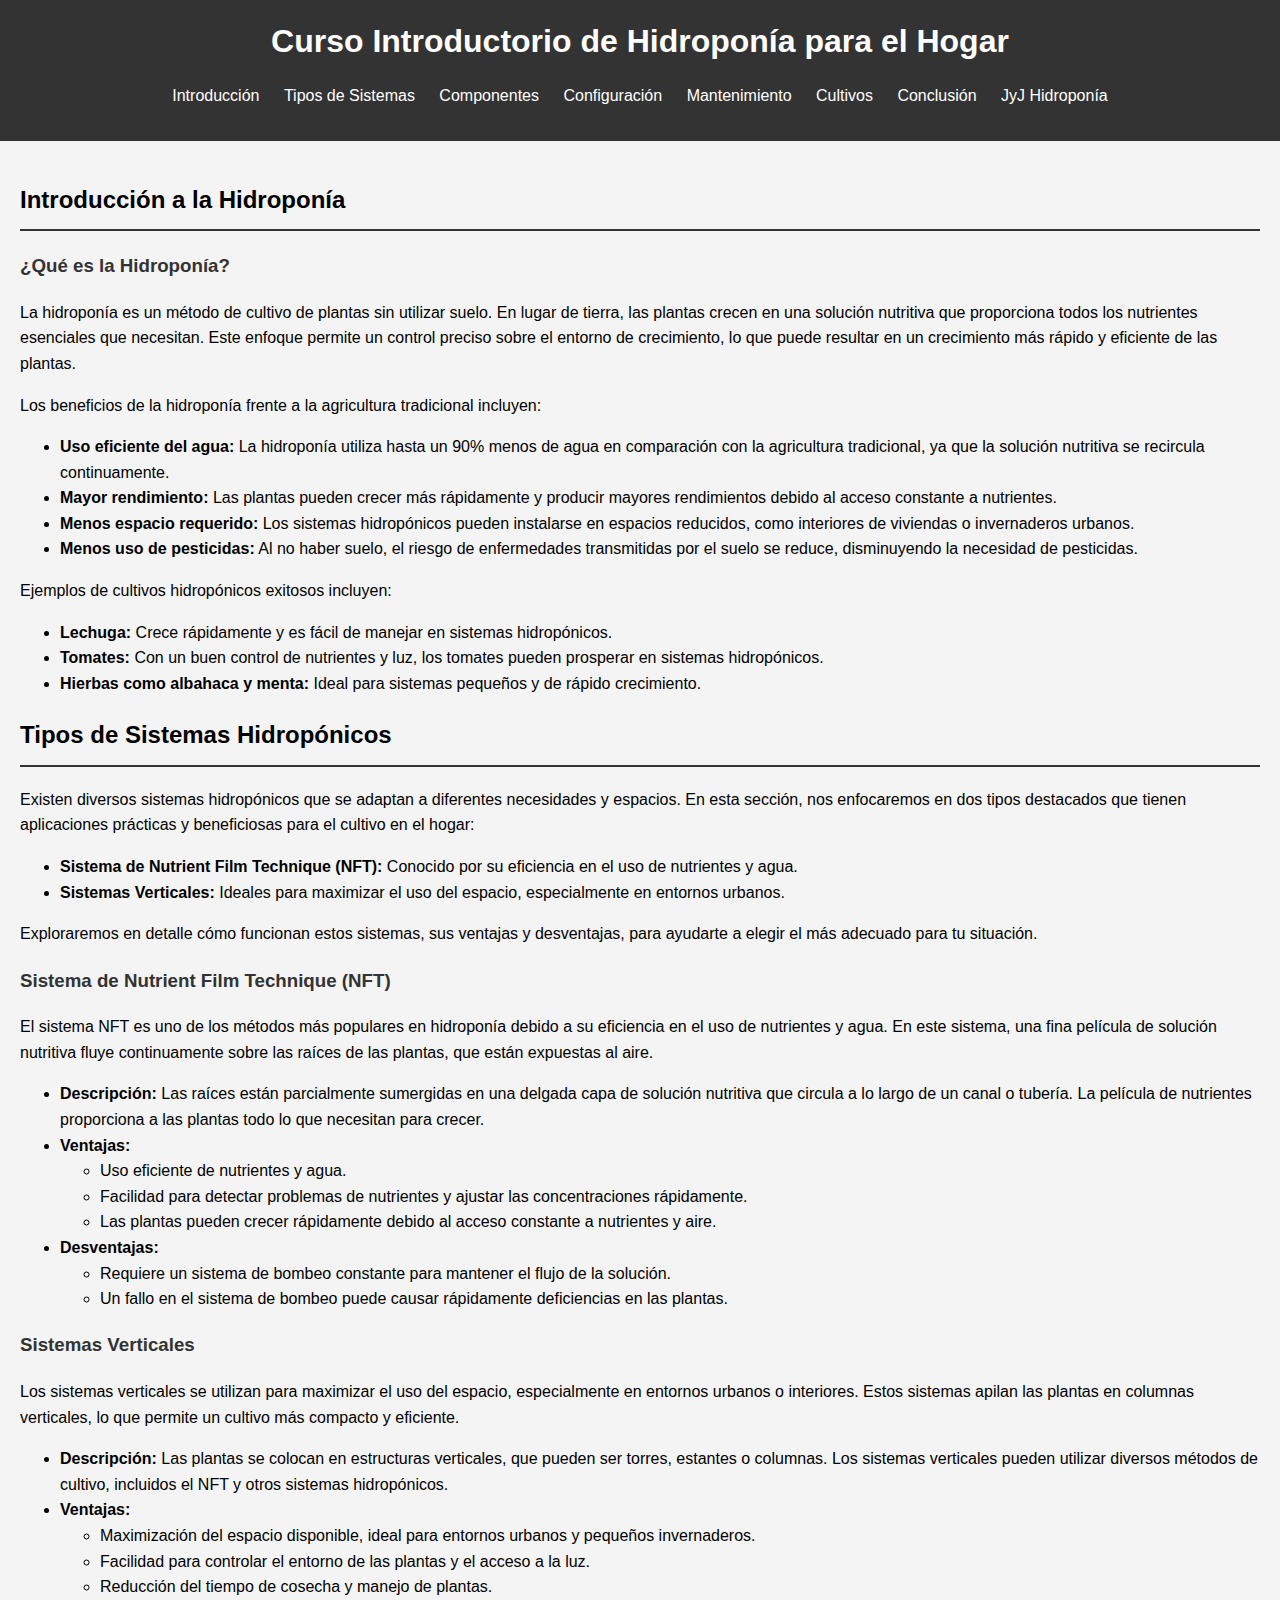
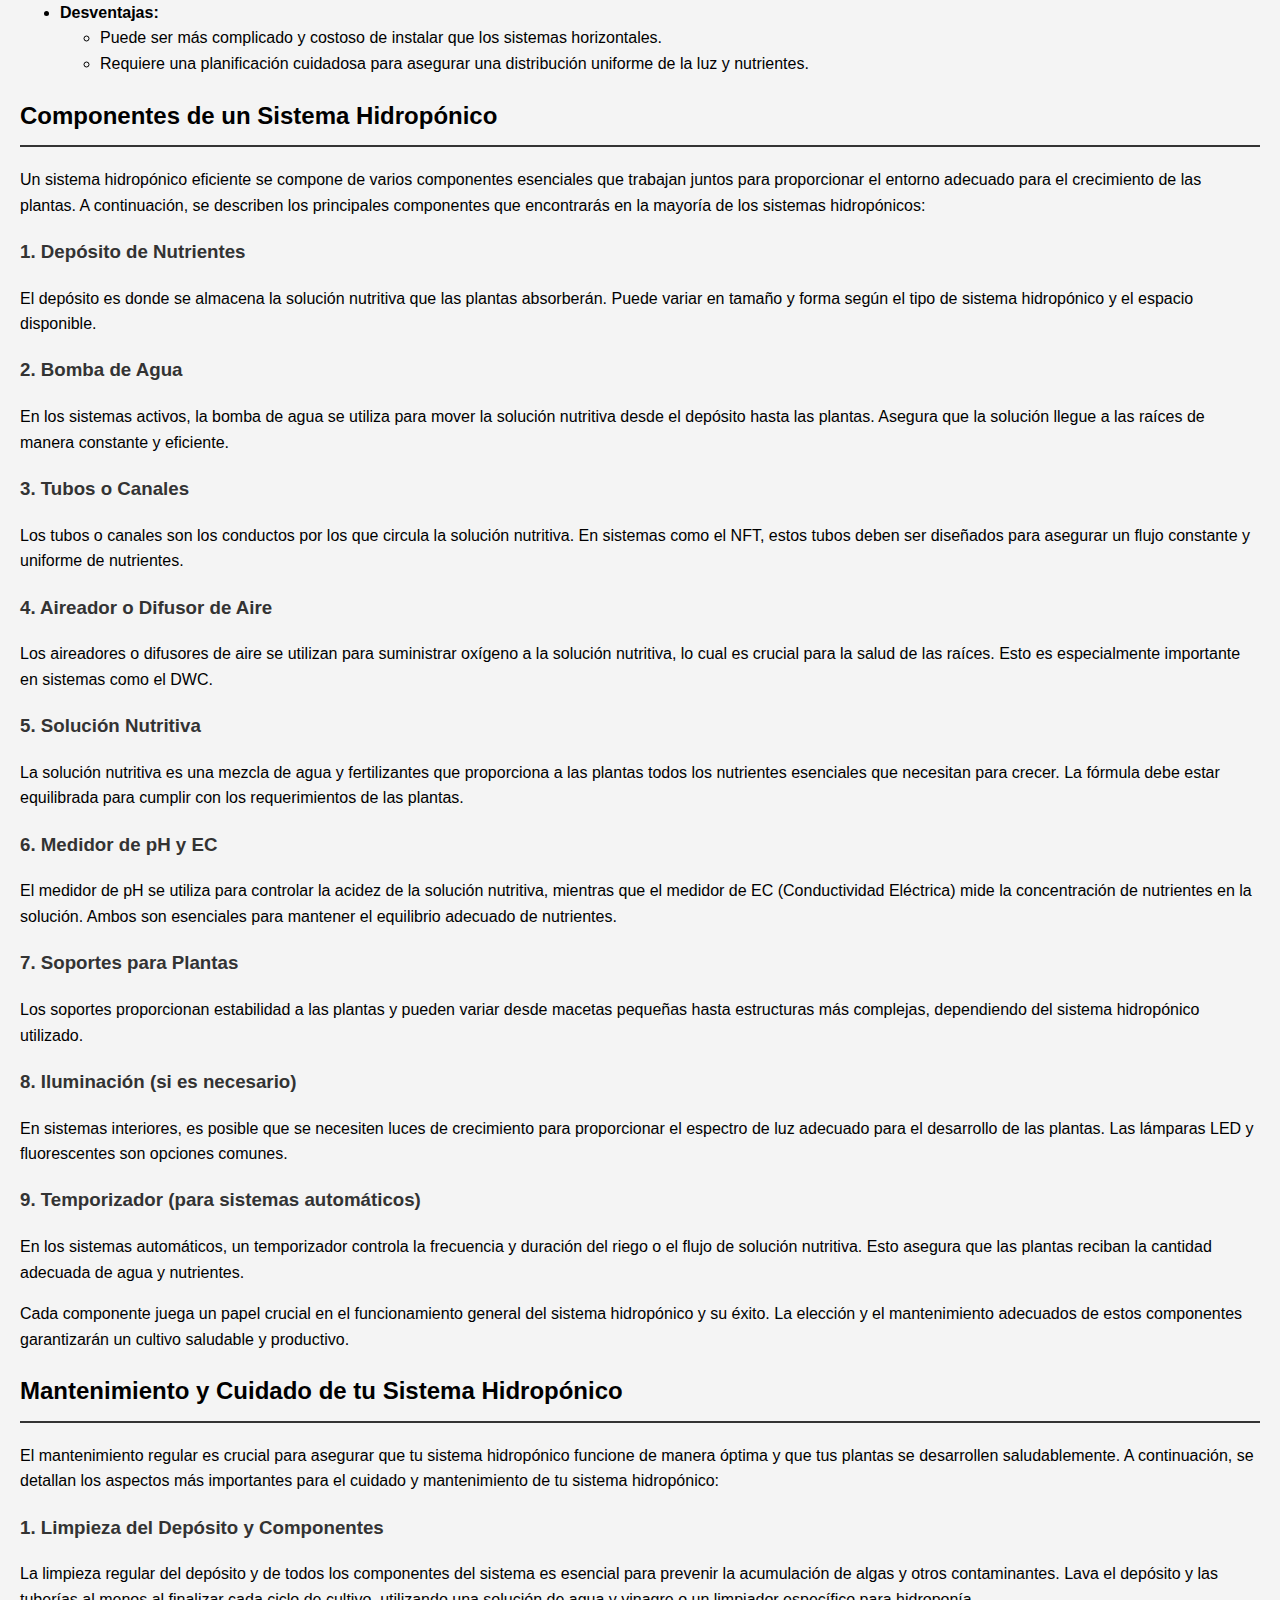
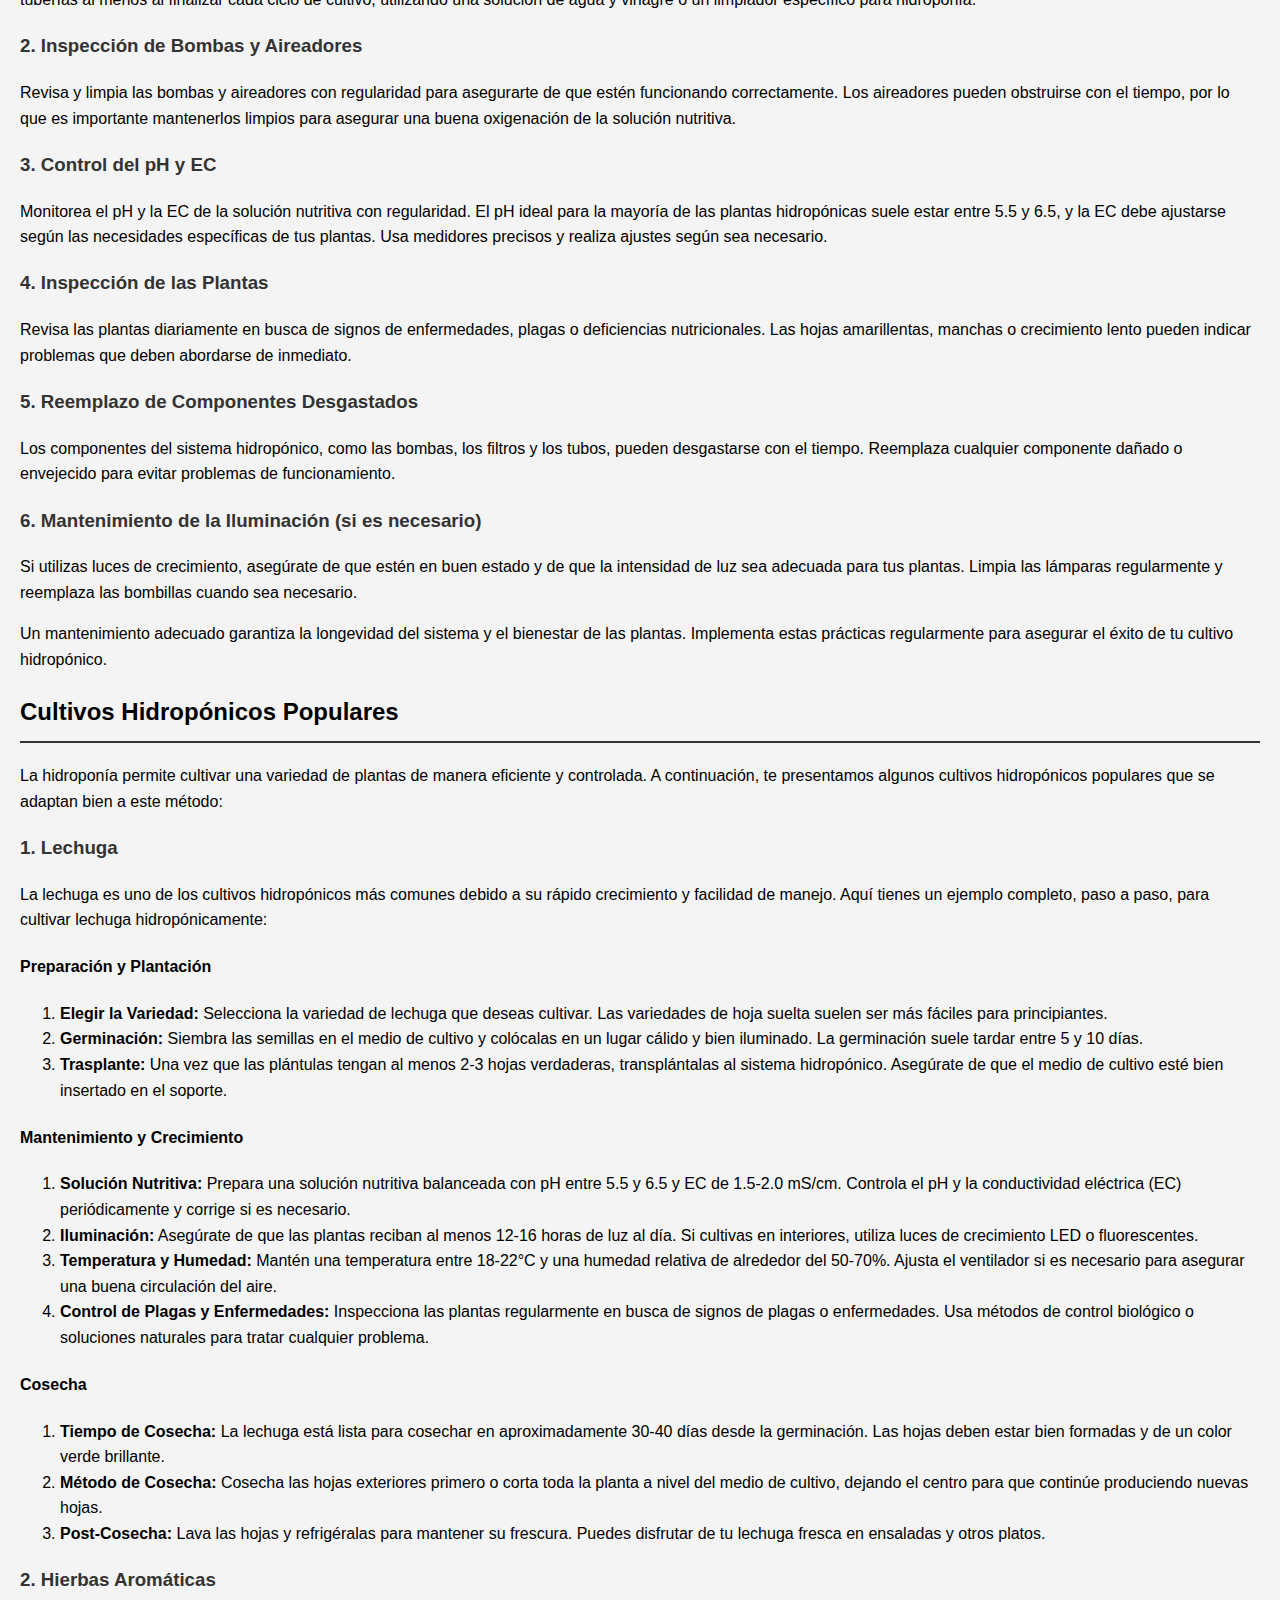
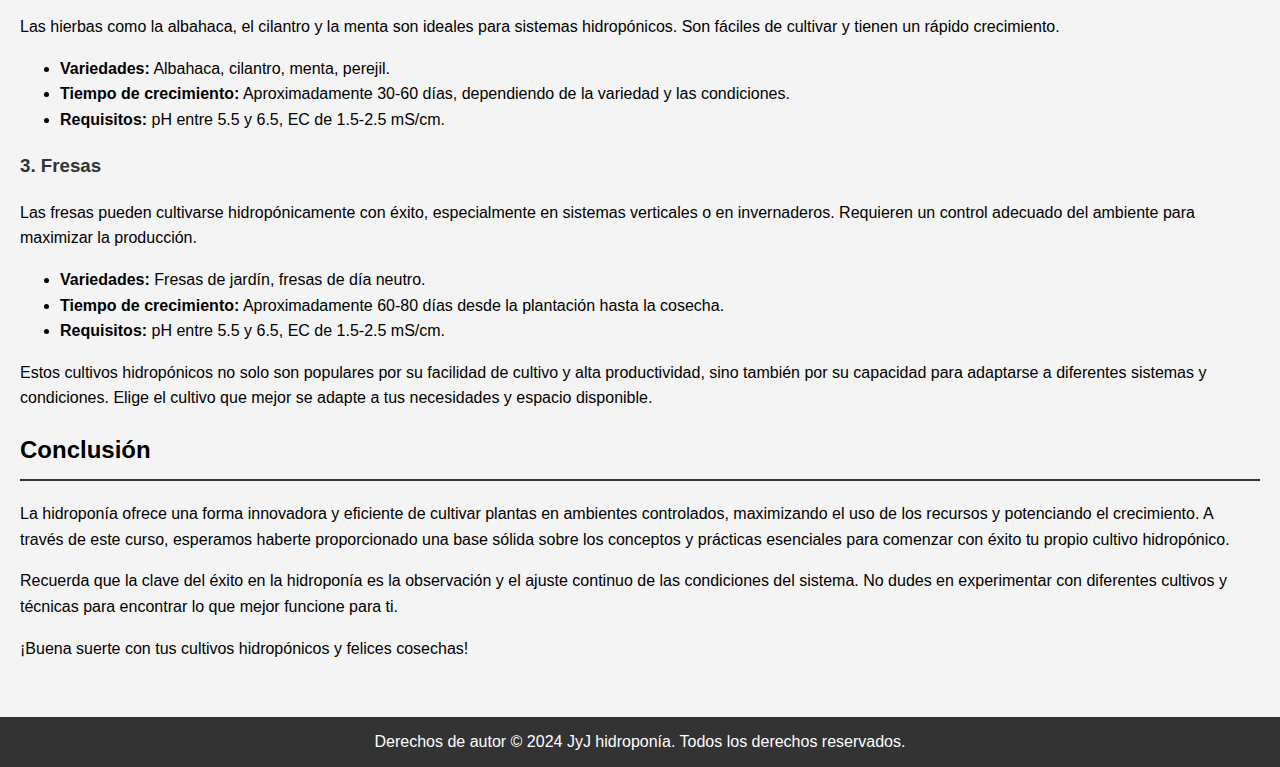
==== curso.html @ f140ede1 "Add files via upload" ====
<!DOCTYPE html>
<html lang="es">
<head>
    <meta charset="UTF-8">
    <meta name="viewport" content="width=device-width, initial-scale=1.0">
    <title>Curso introductorio a la hidroponía para el Hogar</title>
    <link rel="stylesheet" href="curso.css">
</head>
<body>
    <header>
        <h1>Curso Introductorio de Hidroponía para el Hogar</h1>
        <nav>
            <ul>
                <li><a href="#introduccion">Introducción</a></li>
                <li><a href="#tipos">Tipos de Sistemas</a></li>
                <li><a href="#componentes">Componentes</a></li>
                <li><a href="#configuracion">Configuración</a></li>
                <li><a href="#mantenimiento">Mantenimiento</a></li>
                <li><a href="#cultivos">Cultivos</a></li>
                <li><a href="#conclusion">Conclusión</a></li>
                <li><a href="https://jyj3d.com.ar/hidroponia">JyJ Hidroponía</a></li>
            </ul>
        </nav>
    </header>
    <main>
        <section id="introduccion">
            <h2>Introducción a la Hidroponía</h2>
            <article>
                <h3>¿Qué es la Hidroponía?</h3>
                <p>La hidroponía es un método de cultivo de plantas sin utilizar suelo. En lugar de tierra, las plantas crecen en una solución nutritiva que proporciona todos los nutrientes esenciales que necesitan. Este enfoque permite un control preciso sobre el entorno de crecimiento, lo que puede resultar en un crecimiento más rápido y eficiente de las plantas.</p>
                <p>Los beneficios de la hidroponía frente a la agricultura tradicional incluyen:</p>
                <ul>
                    <li><strong>Uso eficiente del agua:</strong> La hidroponía utiliza hasta un 90% menos de agua en comparación con la agricultura tradicional, ya que la solución nutritiva se recircula continuamente.</li>
                    <li><strong>Mayor rendimiento:</strong> Las plantas pueden crecer más rápidamente y producir mayores rendimientos debido al acceso constante a nutrientes.</li>
                    <li><strong>Menos espacio requerido:</strong> Los sistemas hidropónicos pueden instalarse en espacios reducidos, como interiores de viviendas o invernaderos urbanos.</li>
                    <li><strong>Menos uso de pesticidas:</strong> Al no haber suelo, el riesgo de enfermedades transmitidas por el suelo se reduce, disminuyendo la necesidad de pesticidas.</li>
                </ul>
                <p>Ejemplos de cultivos hidropónicos exitosos incluyen:</p>
                <ul>
                    <li><strong>Lechuga:</strong> Crece rápidamente y es fácil de manejar en sistemas hidropónicos.</li>
                    <li><strong>Tomates:</strong> Con un buen control de nutrientes y luz, los tomates pueden prosperar en sistemas hidropónicos.</li>
                    <li><strong>Hierbas como albahaca y menta:</strong> Ideal para sistemas pequeños y de rápido crecimiento.</li>
                </ul>
            </article>
        </section>
        
        <section id="tipos">
            <h2>Tipos de Sistemas Hidropónicos</h2>
            <article>
                <p>Existen diversos sistemas hidropónicos que se adaptan a diferentes necesidades y espacios. En esta sección, nos enfocaremos en dos tipos destacados que tienen aplicaciones prácticas y beneficiosas para el cultivo en el hogar:</p>
                <ul>
                    <li><strong>Sistema de Nutrient Film Technique (NFT):</strong> Conocido por su eficiencia en el uso de nutrientes y agua.</li>
                    <li><strong>Sistemas Verticales:</strong> Ideales para maximizar el uso del espacio, especialmente en entornos urbanos.</li>
                </ul>
                <p>Exploraremos en detalle cómo funcionan estos sistemas, sus ventajas y desventajas, para ayudarte a elegir el más adecuado para tu situación.</p>
        
                <h3>Sistema de Nutrient Film Technique (NFT)</h3>
                <p>El sistema NFT es uno de los métodos más populares en hidroponía debido a su eficiencia en el uso de nutrientes y agua. En este sistema, una fina película de solución nutritiva fluye continuamente sobre las raíces de las plantas, que están expuestas al aire.</p>
                <ul>
                    <li><strong>Descripción:</strong> Las raíces están parcialmente sumergidas en una delgada capa de solución nutritiva que circula a lo largo de un canal o tubería. La película de nutrientes proporciona a las plantas todo lo que necesitan para crecer.</li>
                    <li><strong>Ventajas:</strong> 
                        <ul>
                            <li>Uso eficiente de nutrientes y agua.</li>
                            <li>Facilidad para detectar problemas de nutrientes y ajustar las concentraciones rápidamente.</li>
                            <li>Las plantas pueden crecer rápidamente debido al acceso constante a nutrientes y aire.</li>
                        </ul>
                    </li>
                    <li><strong>Desventajas:</strong>
                        <ul>
                            <li>Requiere un sistema de bombeo constante para mantener el flujo de la solución.</li>
                            <li>Un fallo en el sistema de bombeo puede causar rápidamente deficiencias en las plantas.</li>
                        </ul>
                    </li>
                </ul>
                
                <h3>Sistemas Verticales</h3>
                <p>Los sistemas verticales se utilizan para maximizar el uso del espacio, especialmente en entornos urbanos o interiores. Estos sistemas apilan las plantas en columnas verticales, lo que permite un cultivo más compacto y eficiente.</p>
                <ul>
                    <li><strong>Descripción:</strong> Las plantas se colocan en estructuras verticales, que pueden ser torres, estantes o columnas. Los sistemas verticales pueden utilizar diversos métodos de cultivo, incluidos el NFT y otros sistemas hidropónicos.</li>
                    <li><strong>Ventajas:</strong>
                        <ul>
                            <li>Maximización del espacio disponible, ideal para entornos urbanos y pequeños invernaderos.</li>
                            <li>Facilidad para controlar el entorno de las plantas y el acceso a la luz.</li>
                            <li>Reducción del tiempo de cosecha y manejo de plantas.</li>
                        </ul>
                    </li>
                    <li><strong>Desventajas:</strong>
                        <ul>
                            <li>Puede ser más complicado y costoso de instalar que los sistemas horizontales.</li>
                            <li>Requiere una planificación cuidadosa para asegurar una distribución uniforme de la luz y nutrientes.</li>
                        </ul>
                    </li>
                </ul>
            </article>
        </section>
        
        <section id="componentes">
            <h2>Componentes de un Sistema Hidropónico</h2>
            <article>
                <p>Un sistema hidropónico eficiente se compone de varios componentes esenciales que trabajan juntos para proporcionar el entorno adecuado para el crecimiento de las plantas. A continuación, se describen los principales componentes que encontrarás en la mayoría de los sistemas hidropónicos:</p>
        
                <h3>1. Depósito de Nutrientes</h3>
                <p>El depósito es donde se almacena la solución nutritiva que las plantas absorberán. Puede variar en tamaño y forma según el tipo de sistema hidropónico y el espacio disponible.</p>
        
                <h3>2. Bomba de Agua</h3>
                <p>En los sistemas activos, la bomba de agua se utiliza para mover la solución nutritiva desde el depósito hasta las plantas. Asegura que la solución llegue a las raíces de manera constante y eficiente.</p>
        
                <h3>3. Tubos o Canales</h3>
                <p>Los tubos o canales son los conductos por los que circula la solución nutritiva. En sistemas como el NFT, estos tubos deben ser diseñados para asegurar un flujo constante y uniforme de nutrientes.</p>
        
                <h3>4. Aireador o Difusor de Aire</h3>
                <p>Los aireadores o difusores de aire se utilizan para suministrar oxígeno a la solución nutritiva, lo cual es crucial para la salud de las raíces. Esto es especialmente importante en sistemas como el DWC.</p>
        
                <h3>5. Solución Nutritiva</h3>
                <p>La solución nutritiva es una mezcla de agua y fertilizantes que proporciona a las plantas todos los nutrientes esenciales que necesitan para crecer. La fórmula debe estar equilibrada para cumplir con los requerimientos de las plantas.</p>
        
                <h3>6. Medidor de pH y EC</h3>
                <p>El medidor de pH se utiliza para controlar la acidez de la solución nutritiva, mientras que el medidor de EC (Conductividad Eléctrica) mide la concentración de nutrientes en la solución. Ambos son esenciales para mantener el equilibrio adecuado de nutrientes.</p>
        
                <h3>7. Soportes para Plantas</h3>
                <p>Los soportes proporcionan estabilidad a las plantas y pueden variar desde macetas pequeñas hasta estructuras más complejas, dependiendo del sistema hidropónico utilizado.</p>
        
                <h3>8. Iluminación (si es necesario)</h3>
                <p>En sistemas interiores, es posible que se necesiten luces de crecimiento para proporcionar el espectro de luz adecuado para el desarrollo de las plantas. Las lámparas LED y fluorescentes son opciones comunes.</p>
        
                <h3>9. Temporizador (para sistemas automáticos)</h3>
                <p>En los sistemas automáticos, un temporizador controla la frecuencia y duración del riego o el flujo de solución nutritiva. Esto asegura que las plantas reciban la cantidad adecuada de agua y nutrientes.</p>
        
                <p>Cada componente juega un papel crucial en el funcionamiento general del sistema hidropónico y su éxito. La elección y el mantenimiento adecuados de estos componentes garantizarán un cultivo saludable y productivo.</p>
            </article>
        </section>

        <section id="mantenimiento">
            <h2>Mantenimiento y Cuidado de tu Sistema Hidropónico</h2>
            <article>
                <p>El mantenimiento regular es crucial para asegurar que tu sistema hidropónico funcione de manera óptima y que tus plantas se desarrollen saludablemente. A continuación, se detallan los aspectos más importantes para el cuidado y mantenimiento de tu sistema hidropónico:</p>
        
                <h3>1. Limpieza del Depósito y Componentes</h3>
                <p>La limpieza regular del depósito y de todos los componentes del sistema es esencial para prevenir la acumulación de algas y otros contaminantes. Lava el depósito y las tuberías al menos al finalizar cada ciclo de cultivo, utilizando una solución de agua y vinagre o un limpiador específico para hidroponía.</p>
        
                <h3>2. Inspección de Bombas y Aireadores</h3>
                <p>Revisa y limpia las bombas y aireadores con regularidad para asegurarte de que estén funcionando correctamente. Los aireadores pueden obstruirse con el tiempo, por lo que es importante mantenerlos limpios para asegurar una buena oxigenación de la solución nutritiva.</p>
        
                <h3>3. Control del pH y EC</h3>
                <p>Monitorea el pH y la EC de la solución nutritiva con regularidad. El pH ideal para la mayoría de las plantas hidropónicas suele estar entre 5.5 y 6.5, y la EC debe ajustarse según las necesidades específicas de tus plantas. Usa medidores precisos y realiza ajustes según sea necesario.</p>
        
                <h3>4. Inspección de las Plantas</h3>
                <p>Revisa las plantas diariamente en busca de signos de enfermedades, plagas o deficiencias nutricionales. Las hojas amarillentas, manchas o crecimiento lento pueden indicar problemas que deben abordarse de inmediato.</p>
        
                <h3>5. Reemplazo de Componentes Desgastados</h3>
                <p>Los componentes del sistema hidropónico, como las bombas, los filtros y los tubos, pueden desgastarse con el tiempo. Reemplaza cualquier componente dañado o envejecido para evitar problemas de funcionamiento.</p>
        
                <h3>6. Mantenimiento de la Iluminación (si es necesario)</h3>
                <p>Si utilizas luces de crecimiento, asegúrate de que estén en buen estado y de que la intensidad de luz sea adecuada para tus plantas. Limpia las lámparas regularmente y reemplaza las bombillas cuando sea necesario.</p>
        
                <p>Un mantenimiento adecuado garantiza la longevidad del sistema y el bienestar de las plantas. Implementa estas prácticas regularmente para asegurar el éxito de tu cultivo hidropónico.</p>
            </article>
        </section>        

        <section id="cultivos-populares">
            <h2>Cultivos Hidropónicos Populares</h2>
            <article>
                <p>La hidroponía permite cultivar una variedad de plantas de manera eficiente y controlada. A continuación, te presentamos algunos cultivos hidropónicos populares que se adaptan bien a este método:</p>
        
                <h3>1. Lechuga</h3>
                <p>La lechuga es uno de los cultivos hidropónicos más comunes debido a su rápido crecimiento y facilidad de manejo. Aquí tienes un ejemplo completo, paso a paso, para cultivar lechuga hidropónicamente:</p>
                
                <h4>Preparación y Plantación</h4>
                <ol>
                    <li><strong>Elegir la Variedad:</strong> Selecciona la variedad de lechuga que deseas cultivar. Las variedades de hoja suelta suelen ser más fáciles para principiantes.</li>
                    <li><strong>Germinación:</strong> Siembra las semillas en el medio de cultivo y colócalas en un lugar cálido y bien iluminado. La germinación suele tardar entre 5 y 10 días.</li>
                    <li><strong>Trasplante:</strong> Una vez que las plántulas tengan al menos 2-3 hojas verdaderas, transplántalas al sistema hidropónico. Asegúrate de que el medio de cultivo esté bien insertado en el soporte.</li>
                </ol>
        
                <h4>Mantenimiento y Crecimiento</h4>
                <ol>
                    <li><strong>Solución Nutritiva:</strong> Prepara una solución nutritiva balanceada con pH entre 5.5 y 6.5 y EC de 1.5-2.0 mS/cm. Controla el pH y la conductividad eléctrica (EC) periódicamente y corrige si es necesario.</li>
                    <li><strong>Iluminación:</strong> Asegúrate de que las plantas reciban al menos 12-16 horas de luz al día. Si cultivas en interiores, utiliza luces de crecimiento LED o fluorescentes.</li>
                    <li><strong>Temperatura y Humedad:</strong> Mantén una temperatura entre 18-22°C y una humedad relativa de alrededor del 50-70%. Ajusta el ventilador si es necesario para asegurar una buena circulación del aire.</li>
                    <li><strong>Control de Plagas y Enfermedades:</strong> Inspecciona las plantas regularmente en busca de signos de plagas o enfermedades. Usa métodos de control biológico o soluciones naturales para tratar cualquier problema.</li>
                </ol>
        
                <h4>Cosecha</h4>
                <ol>
                    <li><strong>Tiempo de Cosecha:</strong> La lechuga está lista para cosechar en aproximadamente 30-40 días desde la germinación. Las hojas deben estar bien formadas y de un color verde brillante.</li>
                    <li><strong>Método de Cosecha:</strong> Cosecha las hojas exteriores primero o corta toda la planta a nivel del medio de cultivo, dejando el centro para que continúe produciendo nuevas hojas.</li>
                    <li><strong>Post-Cosecha:</strong> Lava las hojas y refrigéralas para mantener su frescura. Puedes disfrutar de tu lechuga fresca en ensaladas y otros platos.</li>
                </ol>
        
                <h3>2. Hierbas Aromáticas</h3>
                <p>Las hierbas como la albahaca, el cilantro y la menta son ideales para sistemas hidropónicos. Son fáciles de cultivar y tienen un rápido crecimiento.</p>
                <ul>
                    <li><strong>Variedades:</strong> Albahaca, cilantro, menta, perejil.</li>
                    <li><strong>Tiempo de crecimiento:</strong> Aproximadamente 30-60 días, dependiendo de la variedad y las condiciones.</li>
                    <li><strong>Requisitos:</strong> pH entre 5.5 y 6.5, EC de 1.5-2.5 mS/cm.</li>
                </ul>
        
                <h3>3. Fresas</h3>
                <p>Las fresas pueden cultivarse hidropónicamente con éxito, especialmente en sistemas verticales o en invernaderos. Requieren un control adecuado del ambiente para maximizar la producción.</p>
                <ul>
                    <li><strong>Variedades:</strong> Fresas de jardín, fresas de día neutro.</li>
                    <li><strong>Tiempo de crecimiento:</strong> Aproximadamente 60-80 días desde la plantación hasta la cosecha.</li>
                    <li><strong>Requisitos:</strong> pH entre 5.5 y 6.5, EC de 1.5-2.5 mS/cm.</li>
                </ul>
        
                <p>Estos cultivos hidropónicos no solo son populares por su facilidad de cultivo y alta productividad, sino también por su capacidad para adaptarse a diferentes sistemas y condiciones. Elige el cultivo que mejor se adapte a tus necesidades y espacio disponible.</p>
            </article>
        </section>         

        <section id="conclusion">
            <h2>Conclusión</h2>
            <article>
                <p>La hidroponía ofrece una forma innovadora y eficiente de cultivar plantas en ambientes controlados, maximizando el uso de los recursos y potenciando el crecimiento. A través de este curso, esperamos haberte proporcionado una base sólida sobre los conceptos y prácticas esenciales para comenzar con éxito tu propio cultivo hidropónico.</p>
                <p>Recuerda que la clave del éxito en la hidroponía es la observación y el ajuste continuo de las condiciones del sistema. No dudes en experimentar con diferentes cultivos y técnicas para encontrar lo que mejor funcione para ti.</p>
                <p>¡Buena suerte con tus cultivos hidropónicos y felices cosechas!</p>
            </article>
        </section>

    </main>
    <footer>
        <p>Derechos de autor © 2024 JyJ hidroponía. Todos los derechos reservados.</p>
    </footer>
</body>
</html>
---- curso.css ----
body {
    font-family: Arial, sans-serif;
    margin: 0;
    padding: 0;
    line-height: 1.6;
    background-color: #f4f4f4;
}

header {
    background: #333;
    color: #fff;
    padding: 1em 0;
    text-align: center;
}

header h1 {
    margin: 0;
}

nav ul {
    list-style: none;
    padding: 0;
}

nav ul li {
    display: inline;
    margin: 0 10px;
}

nav ul li a {
    color: #fff;
    text-decoration: none;
}

main {
    padding: 20px;
}

section {
    margin-bottom: 20px;
}

section h2 {
    border-bottom: 2px solid #333;
    padding-bottom: 10px;
}

article {
    margin-top: 20px;
}

article h3 {
    color: #333;
}

footer {
    width: 100%;
    height: 50px; /* Ajusta según la altura de la barra */
    background-color: #333; /* Ajusta el color según tu diseño */
    color: #fff;
    text-align: center;
    line-height: 50px; /* Ajusta según la altura de la barra */
    position: relative;
}
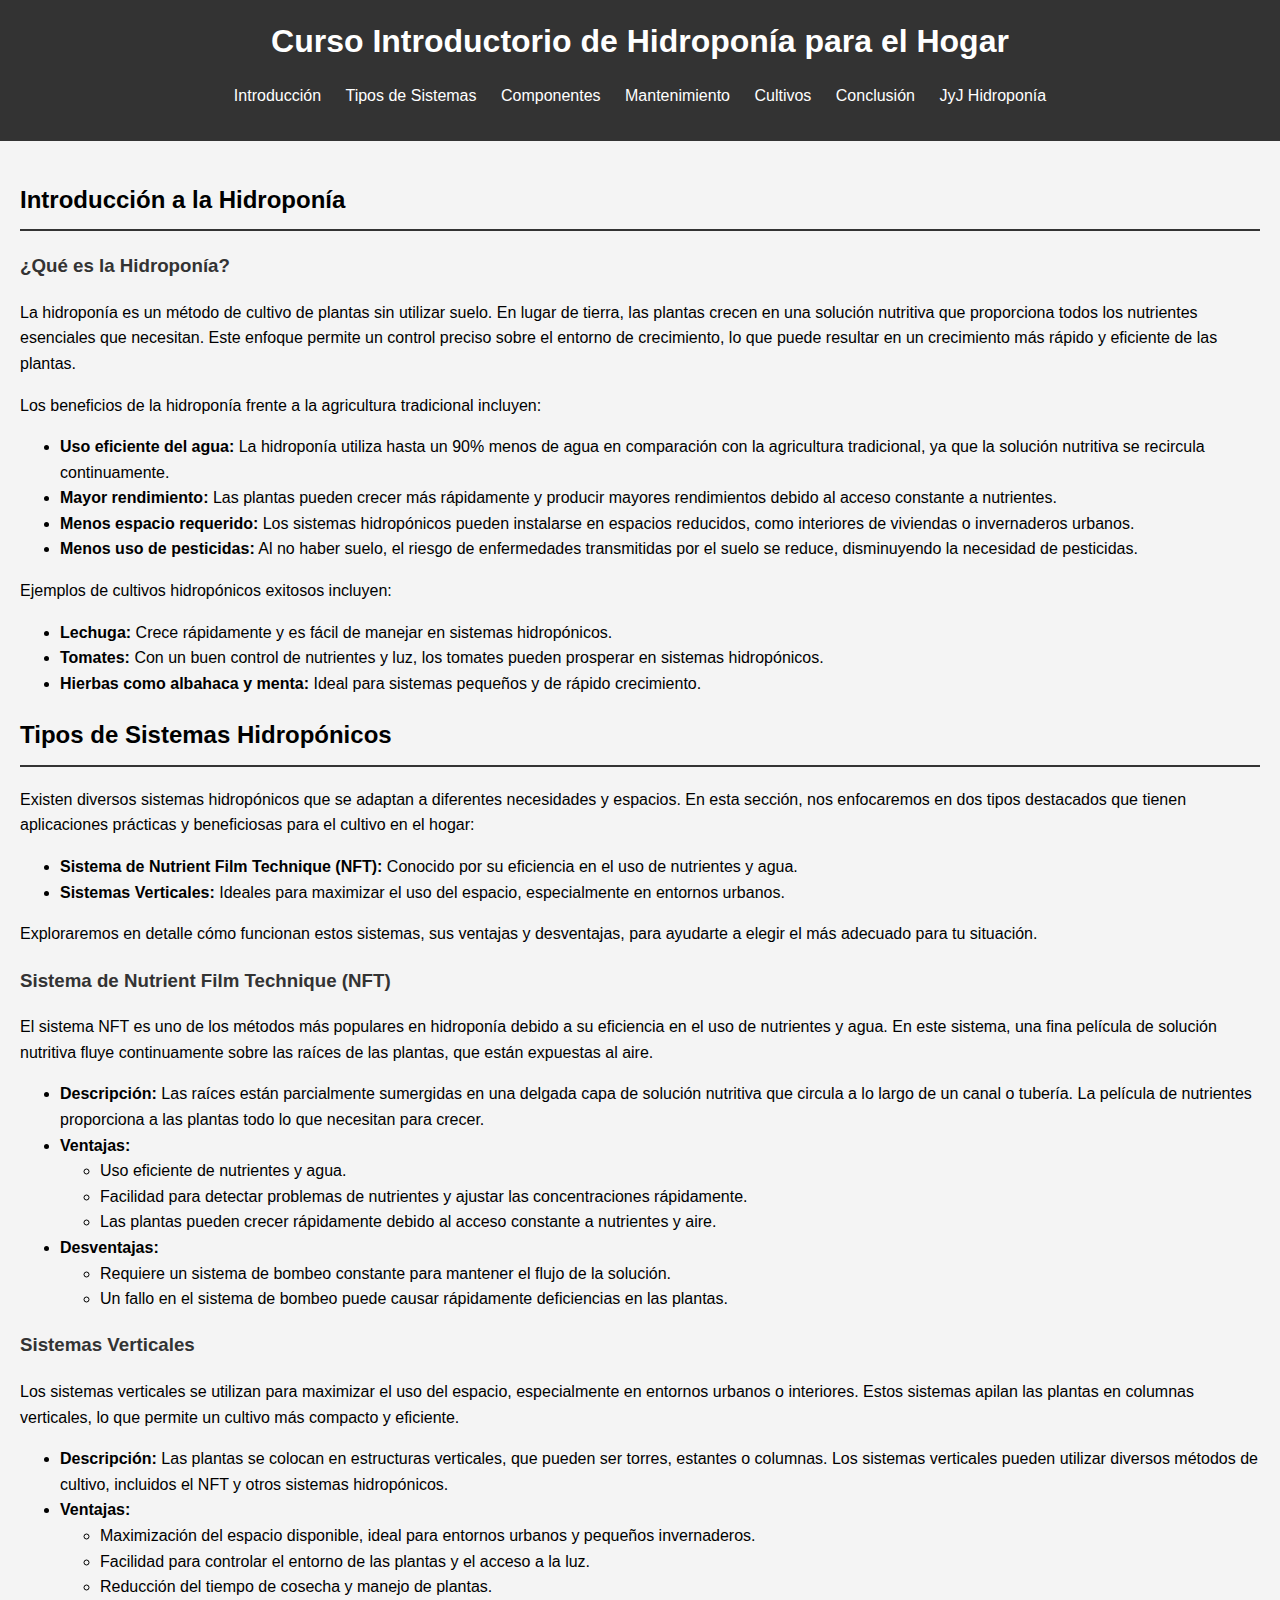
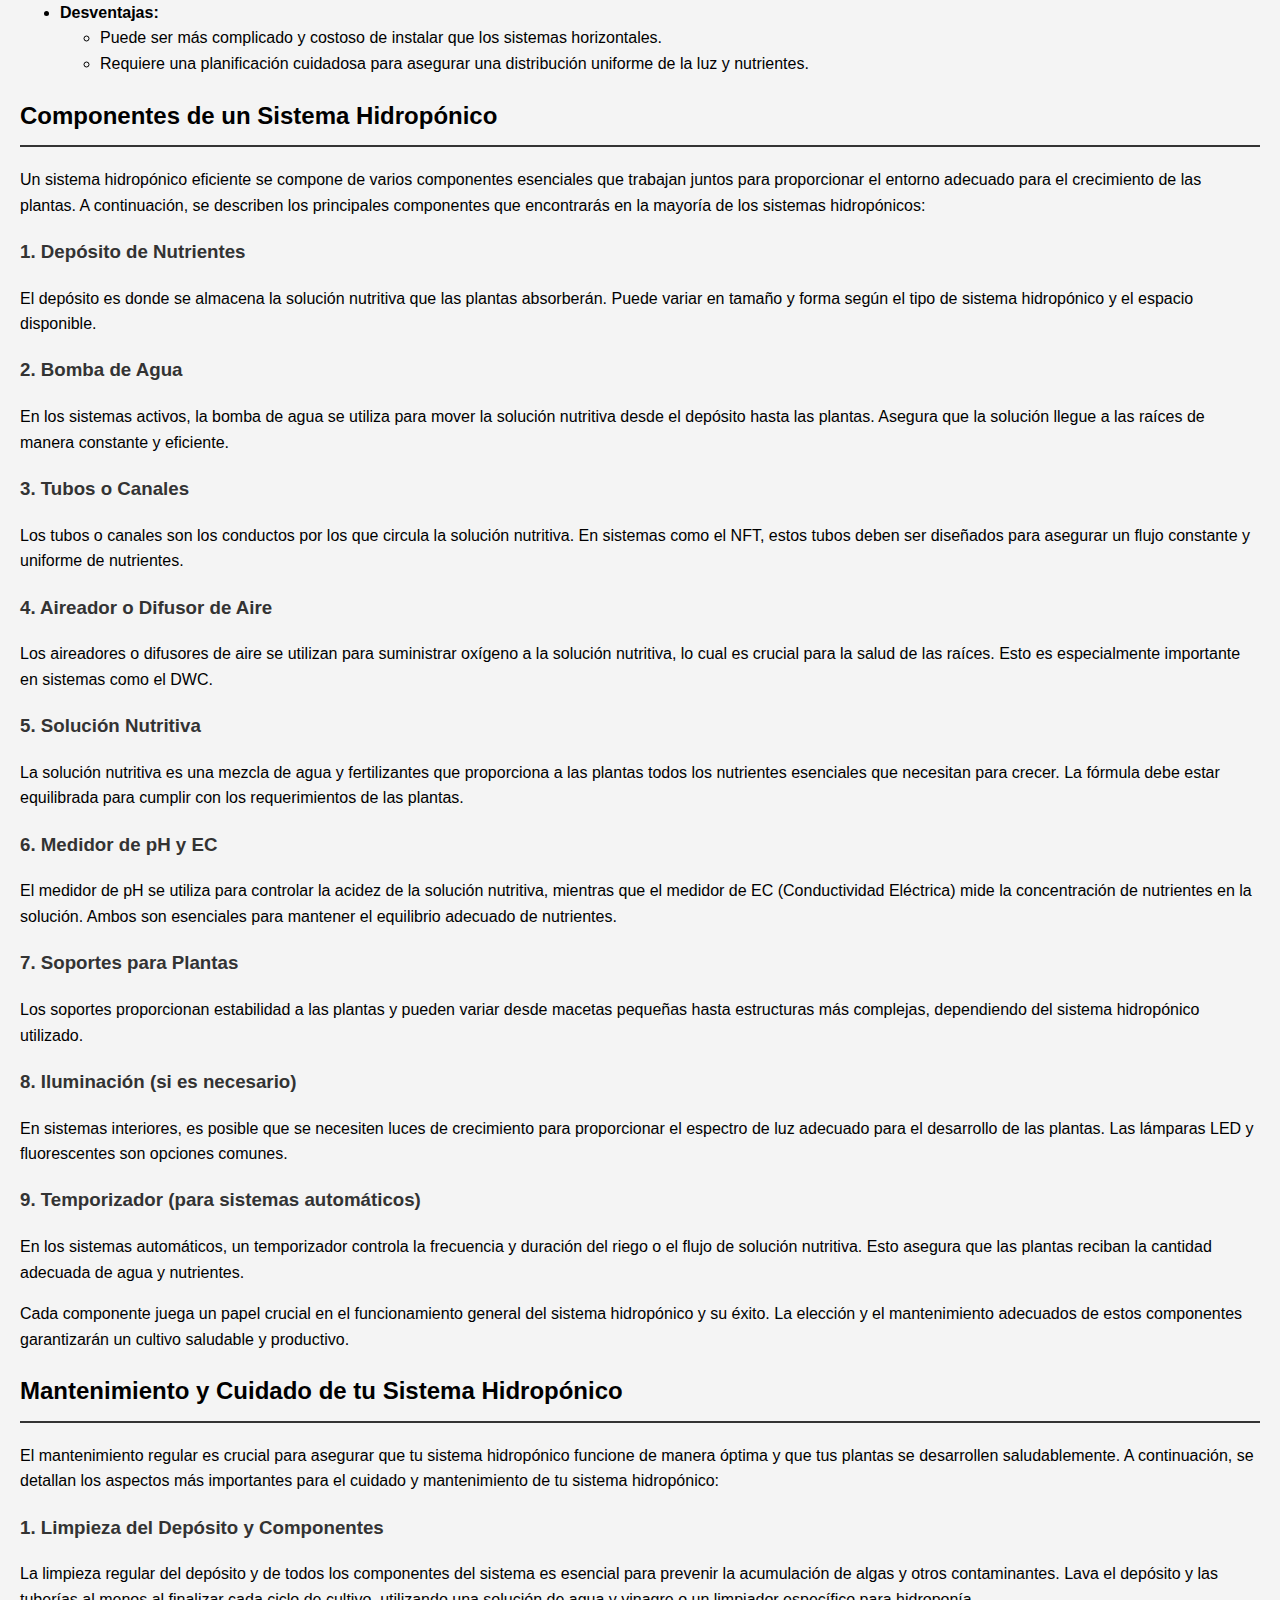
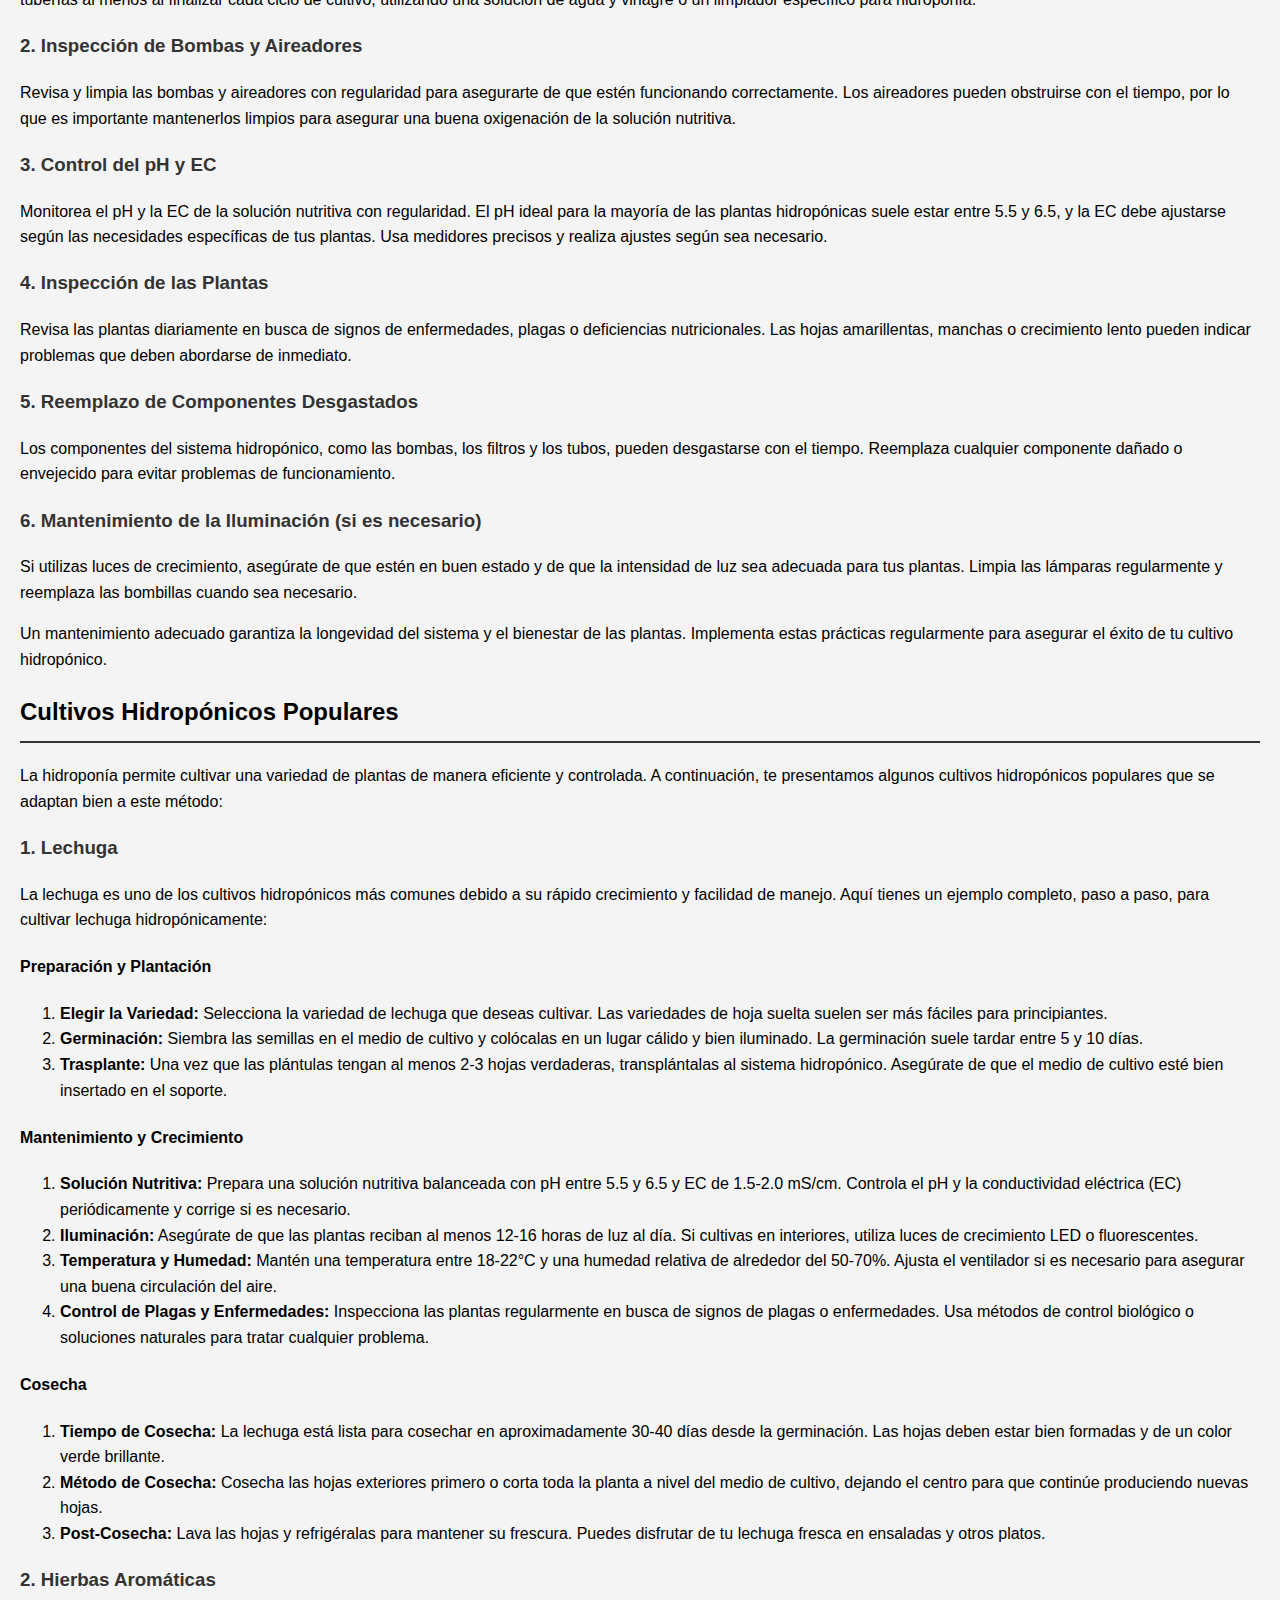
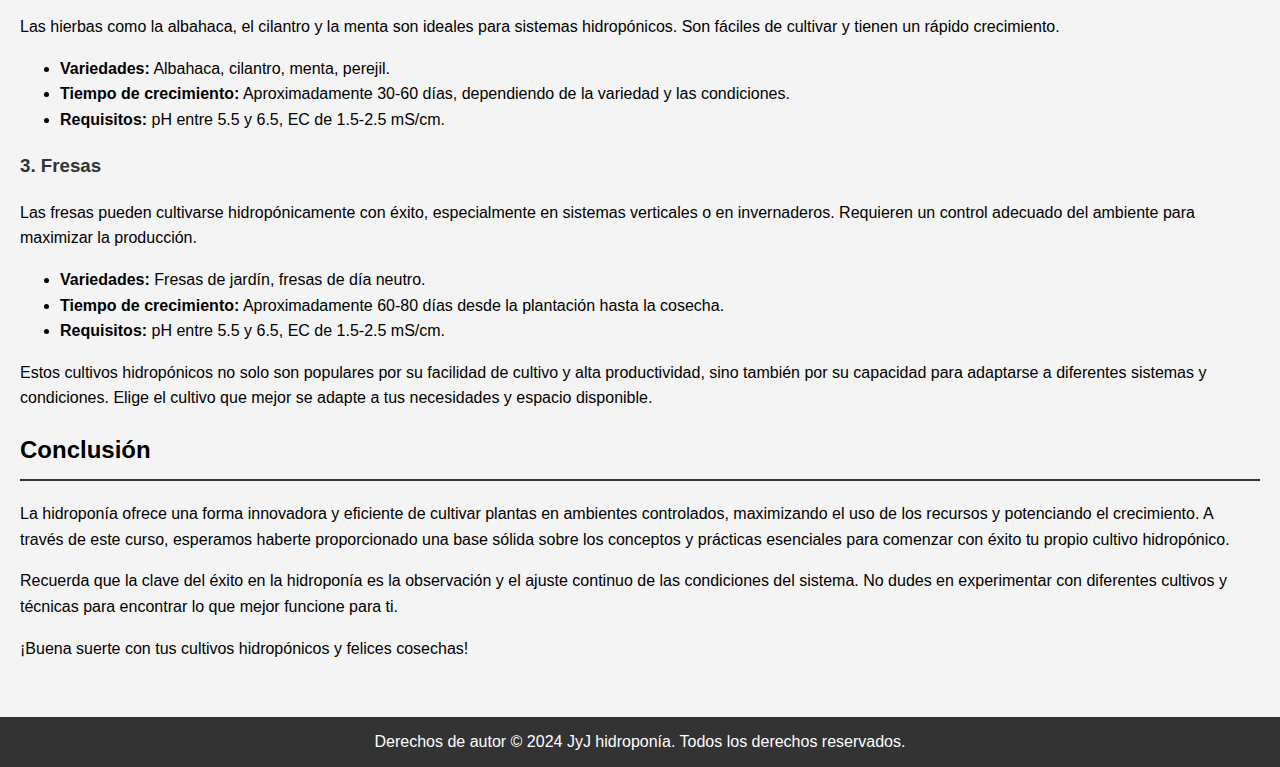
==== commit 84918fa4: "Add files via upload" ====
--- a/curso.html
+++ b/curso.html
@@ -14,7 +14,6 @@
                 <li><a href="#introduccion">Introducción</a></li>
                 <li><a href="#tipos">Tipos de Sistemas</a></li>
                 <li><a href="#componentes">Componentes</a></li>
-                <li><a href="#configuracion">Configuración</a></li>
                 <li><a href="#mantenimiento">Mantenimiento</a></li>
                 <li><a href="#cultivos">Cultivos</a></li>
                 <li><a href="#conclusion">Conclusión</a></li>
@@ -157,7 +156,7 @@
             </article>
         </section>        
 
-        <section id="cultivos-populares">
+        <section id="cultivos">
             <h2>Cultivos Hidropónicos Populares</h2>
             <article>
                 <p>La hidroponía permite cultivar una variedad de plantas de manera eficiente y controlada. A continuación, te presentamos algunos cultivos hidropónicos populares que se adaptan bien a este método:</p>
